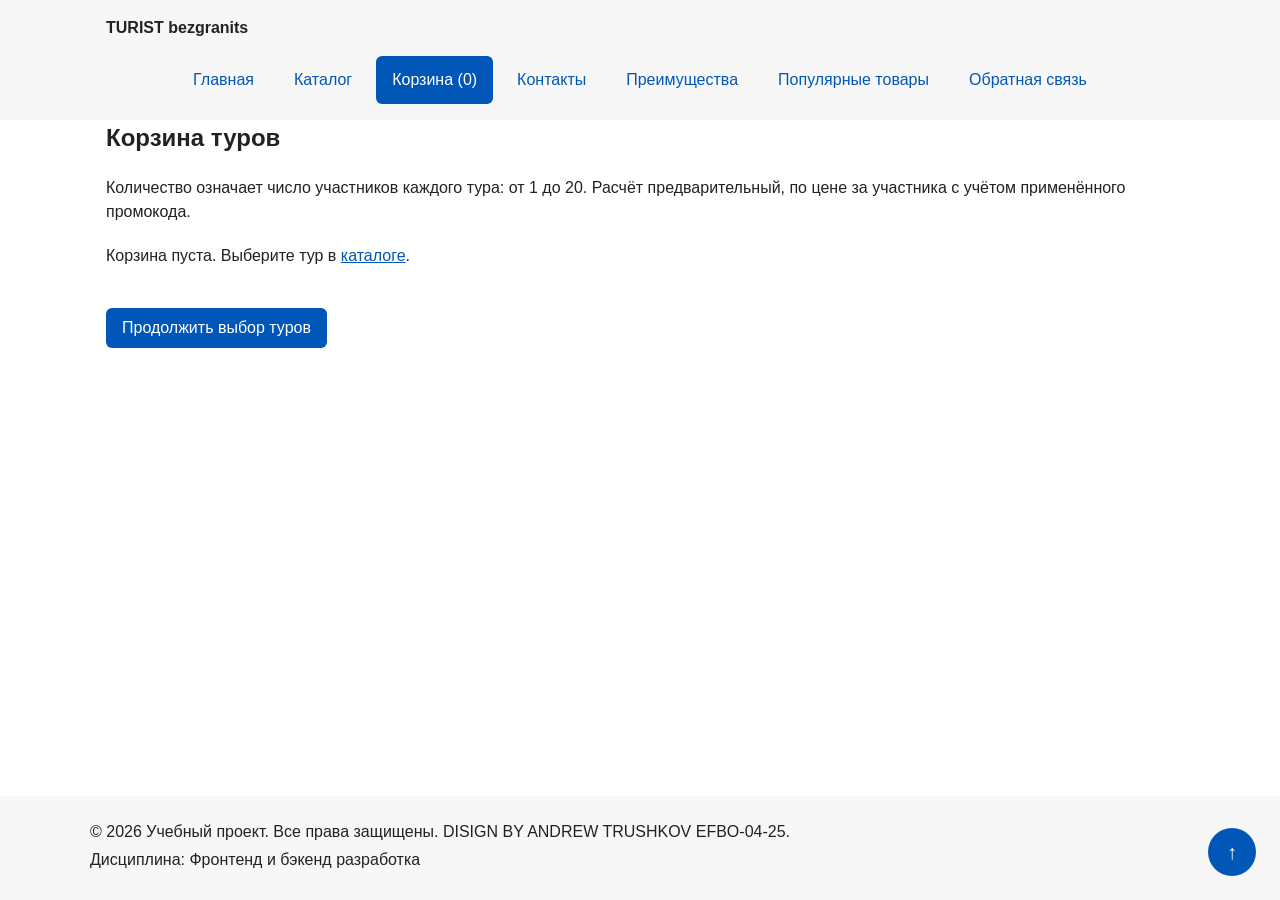
==== cart.html @ bf2e5070 "feat: add tour cart, checkout flow and promo code" ====
<!DOCTYPE html>
<html lang="ru">
<head>
    <meta charset="UTF-8">
    <meta name="viewport" content="width=device-width, initial-scale=1.0">
    <meta name="description" content="Выбранные туры и расчёт стоимости поездки.">
    <title>Корзина туров — TURIST bezgranits</title>
    <link rel="stylesheet" href="css/style.css">
    <link rel="stylesheet" href="css/responsive.css">
    <script src="js/data.js" defer></script>
    <script src="js/catalog.js" defer></script>
    <script src="js/promotions.js" defer></script>
    <script src="js/cart.js" defer></script>
    <script src="js/main.js" defer></script>
    <script src="js/validation.js" defer></script>
</head>
<body>
    <a class="skip-link" href="#main-content">
        Перейти к содержимому
    </a>

    <!-- ==================== ШАПКА ==================== -->
    <header class="site-header">
        <div class="site-header__inner">
            <a class="site-header__logo" href="index.html">TURIST bezgranits</a>

            <button class="button button--secondary menu-toggle" type="button"
                aria-controls="site-navigation" aria-expanded="true" hidden>
                Меню
            </button>

            <nav class="site-nav" id="site-navigation" aria-label="Основная навигация">
                <ul class="site-nav__list">
                    <li class="site-nav__item">
                        <a class="site-nav__link" href="index.html">Главная</a>
                    </li>
                    <li class="site-nav__item">
                        <a class="site-nav__link" href="catalog.html">Каталог</a>
                    </li>
                    <li class="site-nav__item"><a class="site-nav__link site-nav__link--active" href="cart.html" aria-current="page">Корзина (<span data-cart-count>0</span>)</a></li>
                    <li class="site-nav__item">
                        <a class="site-nav__link" href="contacts.html">
                            Контакты
                        </a>
                    </li>
                    <li class="site-nav__item">
                        <a class="site-nav__link" href="index.html#advantages">Преимущества</a>
                    </li>
                    <li class="site-nav__item">
                        <a class="site-nav__link" href="index.html#popular">Популярные товары</a>
                    </li>
                    <li class="site-nav__item">
                        <a class="site-nav__link" href="index.html#contacts">Обратная связь</a>
                    </li>
                </ul>
            </nav>
        </div>
    </header>

    <!-- ==================== ОСНОВНОЕ СОДЕРЖИМОЕ ==================== -->
    <main id="main-content" tabindex="-1">
        <section class="section cart">
            <h1 class="section__title">Корзина туров</h1>
            <p>Количество означает число участников каждого тура: от 1 до 20. Расчёт предварительный, по цене за участника с учётом применённого промокода.</p>
            <p id="cart-empty">Корзина пуста. Выберите тур в <a href="catalog.html">каталоге</a>.</p>
            <div id="cart-items" class="cart__items"></div>
            <div id="cart-summary" class="cart__summary" hidden>
                <div id="cart-promo" class="promo"></div>
                <p>Итого: <strong id="cart-total">0 руб.</strong></p>
                <a class="button button--primary" id="cart-checkout" href="order.html?from=cart">Оформить заказ</a>
                <button class="button button--secondary" id="cart-clear" type="button">Очистить корзину</button>
            </div>
            <p id="cart-message" role="status" aria-live="polite"></p>
            <p id="cart-storage-message" role="status"></p>
            <a class="button button--primary" href="catalog.html">Продолжить выбор туров</a>
            <noscript>Для работы корзины включите JavaScript.</noscript>
        </section>
    </main>

    <!-- ==================== ПОДВАЛ ==================== -->
    <footer class="site-footer">
        <p class="site-footer__text">&copy; 2026 Учебный проект. Все права защищены. DISIGN BY ANDREW TRUSHKOV EFBO-04-25.</p>
        <p class="site-footer__text">Дисциплина: Фронтенд и бэкенд разработка</p>
    </footer>
    <a class="scroll-top" href="#" aria-label="Наверх">↑</a>
</body>
</html>
---- css/style.css ----
/* ===================================
   1. Переменные проекта
   =================================== */

:root {
    /* Основные цвета */
    --color-bg: #ffffff;
    --color-text: #222222;
    --color-muted: #666666;
    --color-primary: #0057b8;
    --color-primary-dark: #003f86;
    --color-border: #dddddd;
    --color-surface: #f7f7f7;
    --color-surface-accent: #eef5ff;
    --color-danger: #b00020;
    --color-success: #168a2f;
    --color-success-bg: #eefaf0;
    --color-white: #ffffff;

    /* Отступы */
    --space-xs: 4px;
    --space-sm: 8px;
    --space-md: 16px;
    --space-lg: 24px;
    --space-xl: 32px;

    /* Скругления */
    --radius-sm: 6px;
    --radius-md: 8px;
    --radius-lg: 12px;

    /* Размеры */
    --container-width: 1100px;
}

/* ===================================
   2. Базовые стили
   =================================== */

* {
    box-sizing: border-box;
}

body {
    margin: 0;
    font-family: Arial, sans-serif;
    line-height: 1.5;
    color: var(--color-text);
    background-color: var(--color-bg);

    display: flex;
    flex-direction: column;
    min-height: 100vh;
}

main {
    flex: 1;
}

html {
    scroll-behavior: smooth;
}

.scroll-top {
    position: fixed;
    bottom: var(--space-lg);
    right: var(--space-lg);
    width: 48px;
    height: 48px;
    display: flex;
    align-items: center;
    justify-content: center;
    background-color: var(--color-primary);
    color: var(--color-white);
    border-radius: 50%;
    text-decoration: none;
    font-size: 20px;
    z-index: 50;
    transition: background-color 0.2s;
}

.scroll-top:hover,
.scroll-top:focus-visible {
    background-color: var(--color-primary-dark);
    outline: none;
}

/* ===================================
   3. Общие элементы интерфейса
   =================================== */

a {
    color: var(--color-primary);
}

a:focus-visible {
    outline: 2px solid var(--color-primary);
    outline-offset: 3px;
}

/* Кнопки */
.button {
    display: inline-block;
    padding: var(--space-sm) var(--space-md);
    border: none;
    border-radius: var(--radius-sm);
    font: inherit;
    text-decoration: none;
    cursor: pointer;
}

.button--primary {
    color: var(--color-white);
    background-color: var(--color-primary);
}

.button--primary:hover {
    background-color: var(--color-primary-dark);
}

.button--secondary {
    color: var(--color-primary);
    background-color: transparent;
    border: 1px solid var(--color-primary);
}

.button--secondary:hover {
    color: var(--color-white);
    background-color: var(--color-primary);
}

.button:focus-visible {
    outline: 2px solid var(--color-primary);
    outline-offset: 3px;
}

.button:disabled,
.button--disabled {
    opacity: 0.6;
    cursor: not-allowed;
}

/* ===================================
   4. Компоненты страницы
   =================================== */

/* Шапка сайта */
.site-header {
    background-color: var(--color-surface);

    position: sticky;
    top: 0;
    z-index: 100;
}

.site-header__inner {
    max-width: var(--container-width);
    margin: 0 auto;
    padding: var(--space-lg);
}

.site-header__logo {
    font-weight: 700;
    color: var(--color-text);
    text-decoration: none;
}

/* Навигация */
.site-nav__list {
    display: flex;
    flex-wrap: wrap;
    justify-content: center;
    align-items: center;
    gap: var(--space-md);
    padding: 0;
    margin: var(--space-md) 0 0;
    list-style: none;
}

.site-nav__link {
    display: inline-block;
    padding: var(--space-sm) var(--space-md);
    color: var(--color-primary);
    text-decoration: none;
    border-radius: var(--radius-sm);
}

.site-nav__link:hover {
    color: var(--color-white);
    background-color: var(--color-primary);
}

.site-nav__link:focus-visible {
    outline: 2px solid var(--color-primary);
    outline-offset: 3px;
}

.site-nav__link--active {
    color: var(--color-white);
    background-color: var(--color-primary);
}

/* Hero-блок */
.hero {
    max-width: var(--container-width);
    margin: var(--space-lg) auto var(--space-xl);
    padding: var(--space-xl) var(--space-lg);
    background-image: url('../images/map.jpg');
    background-size: cover;
    background-position: center;
    background-repeat: no-repeat;
    border-radius: var(--radius-lg);
    color: var(--color-white);
    position: relative;
    overflow: hidden;
}



.hero::before {
    content: '';
    position: absolute;
    inset: 0;
    background-color: rgba(0, 0, 0, 0.4);   /* затемнение */
    z-index: 1;
}

.hero > * {
    position: relative;
    z-index: 2;
}


.hero__title {
    margin-top: 0;
}

.hero__text {
    margin-bottom: var(--space-md);
}

/* Сетка преимуществ */
.advantages-grid {
    display: grid;
    grid-template-columns: repeat(3, 1fr);
    gap: var(--space-lg);
}

/* Карточка преимущества */
.advantage-card {
    padding: var(--space-lg);
    border: 1px solid var(--color-border);
    border-radius: var(--radius-md);
    background-color: var(--color-bg);
}

.advantage-card__title {
    margin: 0 0 var(--space-sm);
    color: var(--color-primary);
    font-size: 18px;
}

.advantage-card__text {
    margin: 0;
    color: var(--color-muted);
}

/* Секции */
.section {
    max-width: var(--container-width);
    margin: 0 auto var(--space-xl);
}

.section__title {
    margin-top: 0;
}

.section__text {
    color: var(--color-muted);
}

/* Преимущества */
.advantages-list {
    padding-left: var(--space-lg);
}

/* Сетка товаров */
.products-grid {
    display: grid;
    grid-template-columns: repeat(3, 1fr);
    gap: var(--space-lg);
}

/* Карточка товара */
.product-card {
    display: flex;
    flex-direction: column;
    gap: var(--space-sm);
    padding: var(--space-md);
    border: 1px solid var(--color-border);
    border-radius: var(--radius-md);
    background-color: var(--color-bg);
}

.product-card__image {
    display: block;
    width: 100%;
    height: 180px;
    object-fit: cover;
    border-radius: var(--radius-sm);
    margin-bottom: var(--space-sm);
}



.product-card:hover {
    border-color: var(--color-primary);
}

.product-card--featured {
    border-color: var(--color-primary);
}

.product-card--discount {
    border-color: var(--color-danger);
}

.product-card__title {
    margin: 0;
    color: var(--color-text);
}

.product-card__description {
    margin: 0;
    color: var(--color-muted);
}

.product-card__price {
    margin: 0;
    font-weight: 700;
}

.product-card--discount .product-card__price {
    color: var(--color-danger);
}

.product-card__button {
    margin-top: auto;
    align-self: flex-start;
}

/* Дополнительный блок */
.aside-info {
    max-width: var(--container-width);
    margin: 0 auto var(--space-xl);
    padding: var(--space-md);
    border-left: 4px solid var(--color-primary);
    background-color: var(--color-surface);
}

.aside-info__title {
    margin-top: 0;
}

.aside-info__text {
    margin-bottom: 0;
}

/* Подвал */
.site-footer {
    padding: var(--space-lg);
    background-color: var(--color-surface);
}

.site-footer__text {
    max-width: var(--container-width);
    margin: 0 auto var(--space-xs);
}

/* Хлебные крошки */
.breadcrumbs {
    max-width: var(--container-width);
    margin: var(--space-lg) auto var(--space-md);
    padding: 0 var(--space-lg);
    font-size: 14px;
    color: var(--color-muted);
}

.breadcrumbs__link {
    color: var(--color-primary);
}

.breadcrumbs__current::before {
    content: " / ";
    color: var(--color-muted);
}

/* Каталог */
.catalog-layout {
    max-width: var(--container-width);
    margin: 0 auto var(--space-xl);
    padding: 0 var(--space-lg);
    display: grid;
    grid-template-columns: 260px 1fr;
    grid-template-areas: "filters products";
    gap: var(--space-lg);
}

.catalog-filters {
    grid-area: filters;
    padding: var(--space-md);
    border: 1px solid var(--color-border);
    border-radius: var(--radius-md);
    background-color: var(--color-surface);
}

.catalog-filters__title {
    margin-top: 0;
}

.catalog-products {
    grid-area: products;
}

.catalog-products__title {
    margin-top: 0;
}

/* Форма фильтров */
.filters-form {
    display: grid;
    gap: var(--space-md);
}

.filters-form__group {
    margin: 0;
    padding: var(--space-md);
    border: 1px solid var(--color-border);
    border-radius: var(--radius-sm);
}

.filters-form__legend {
    font-weight: 700;
}

.filters-form__label {
    display: block;
    margin-bottom: var(--space-sm);
}

.filters-form__input {
    width: 100%;
    padding: 8px 10px;
    border: 1px solid var(--color-border);
    border-radius: var(--radius-sm);
    font: inherit;
}

/* Контакты */
.contacts-list {
    padding-left: var(--space-lg);
}

/* ===================================
   5. Форма и модальное окно
   =================================== */

.order-dialog {
    width: min(100% - 32px, 560px);
    padding: var(--space-lg);
    border: none;
    border-radius: var(--radius-lg);
}

.order-dialog::backdrop {
    background-color: rgba(0, 0, 0, 0.5);
}

.order-dialog__title {
    margin-top: 0;
}

.order-form__field {
    margin-bottom: var(--space-md);
}

.order-form__field--checkbox {
    margin-bottom: var(--space-md);
}

.order-form__label {
    display: block;
    margin-bottom: var(--space-xs);
}

.order-form__input,
.order-form__select,
.order-form__textarea {
    width: 100%;
    padding: 10px 12px;
    border: 1px solid var(--color-border);
    border-radius: var(--radius-sm);
    font: inherit;
}

.order-form__input:hover,
.order-form__select:hover,
.order-form__textarea:hover {
    border-color: var(--color-primary);
}

.order-form__input:focus-visible,
.order-form__select:focus-visible,
.order-form__textarea:focus-visible {
    outline: 2px solid var(--color-primary);
    outline-offset: 3px;
}

.order-form__checkbox {
    width: auto;
}

.order-form__checkbox-label {
    display: flex;
    align-items: center;
    gap: var(--space-sm);
}

.order-form__hint {
    display: block;
    margin-top: var(--space-xs);
    color: var(--color-muted);
}

.order-form__actions {
    display: flex;
    gap: var(--space-md);
    margin-top: var(--space-lg);
}

[aria-invalid="true"] {
    border-color: var(--color-danger);
}


/* Сообщение об успехе */
.success-message {
    max-width: var(--container-width);
    margin: var(--space-lg) auto;
    padding: var(--space-md);
    border-left: 4px solid var(--color-success);
    background-color: var(--color-success-bg);
}

/* Подсветка цели якоря */
:target {
    outline: 2px dashed var(--color-primary);
    outline-offset: 4px;
}

/* Карта */
.map-wrapper {
    max-width: var(--container-width);
    margin: 0 auto;
    border-radius: var(--radius-md);
    overflow: hidden;
    border: 1px solid var(--color-border);
}

.map-frame {
    display: block;
    width: 100%;
    height: 400px;
    border: 0;
}

/* Страница тура */
.product-detail {
    max-width: var(--container-width);
    margin: 0 auto var(--space-xl);
    padding: 0 var(--space-lg);
    display: grid;
    grid-template-columns: 1fr 1fr;
    gap: var(--space-lg);
    align-items: start;
}

.product-detail__image {
    display: block;
    width: 100%;
    height: 360px;
    object-fit: cover;
    border-radius: var(--radius-md);
    background-color: var(--color-surface);
}

.product-detail__title {
    margin-top: 0;
}

.product-detail__price {
    font-weight: 700;
    color: var(--color-primary);
    font-size: 22px;
    margin: var(--space-sm) 0 var(--space-md);
}

.product-detail__description {
    color: var(--color-muted);
    margin-bottom: var(--space-lg);
}

/* Таблица */
.product-table {
    width: 100%;
    max-width: var(--container-width);
    margin: 0 auto;
    border-collapse: collapse;
}

.product-table caption {
    font-weight: 700;
    text-align: left;
    padding: var(--space-sm) var(--space-lg);
}

.product-table th,
.product-table td {
    padding: var(--space-sm) var(--space-lg);
    border: 1px solid var(--color-border);
    text-align: left;
}

.product-table th {
    background-color: var(--color-surface);
}

/* Что входит */
.included-list {
    max-width: var(--container-width);
    margin: 0 auto;
    padding: 0 var(--space-lg);
    list-style: none;
}

.included-list__item {
    padding: var(--space-sm) 0;
    border-bottom: 1px solid var(--color-border);
}

.included-list__item--yes::before {
    content: "✓ ";
    color: var(--color-success);
    font-weight: 700;
}

.included-list__item--no::before {
    content: "✕ ";
    color: var(--color-danger);
    font-weight: 700;
}

/* Ссылка пропуска навигации */
.skip-link {
    position: fixed;
    top: 8px;
    left: 8px;
    z-index: 1000;
    padding: 12px 16px;
    color: #ffffff;
    background-color: #003f86;
    border-radius: 6px;
    transform: translateY(calc(-100% - 16px));
}

.skip-link:focus {
    transform: translateY(0);
    outline: 3px solid #222222;
    outline-offset: 3px;
}

/* Видимый фокус при управлении с клавиатуры */
a:focus-visible,
button:focus-visible,
input:focus-visible,
select:focus-visible,
textarea:focus-visible,
.button:focus-visible,
.site-nav__link:focus-visible,
.order-form__input:focus-visible,
.order-form__select:focus-visible,
.order-form__textarea:focus-visible,
[tabindex="0"]:focus-visible {
    outline: 3px solid #222222;
    outline-offset: 3px;
}

/* Фокус кнопки возврата наверх */
.scroll-top:focus-visible {
    outline: 3px solid #222222;
    outline-offset: 3px;
}

/* Текстовое объяснение ошибки рядом с полем */
.form-error {
    margin: var(--space-xs) 0 0;
    color: var(--color-danger);
    font-size: 14px;
}


/* Представление результатов обработки данных */


/* Элементы интерактивного каталога. */
.filters-form select { width: 100%; min-width: 0; font: inherit; }
#catalog-status, #catalog-empty, #catalog-details { margin: 0 0 16px; overflow-wrap: anywhere; }
#catalog-details { padding: 16px; border: 1px solid var(--color-primary, #0057b8); border-radius: 8px; }
[hidden] { display: none !important; }

/* Корзина туров. */
.cart > p, .cart__summary { margin-bottom: 20px; }
.cart__items { display: grid; grid-template-columns: minmax(0, 1fr); gap: 16px; margin: 20px 0; }
.cart-item { display: flex; flex-direction: column; min-width: 0; gap: 12px; padding: 14px; border: 1px solid #ccc; border-radius: 12px; }
.cart-item__image { display: block; width: 100%; height: 150px; object-fit: cover; border-radius: 8px; }
.cart-item__content { display: flex; flex-direction: column; flex: 1; gap: 8px; min-width: 0; overflow-wrap: anywhere; }
.cart-item__content > p, .cart-item__title { margin: 0; }
.cart-item__content > .button { width: 100%; margin-top: auto; min-height: 44px; }
.cart-item__title { font-size: 1.125rem; }
.cart-item__quantity { width: 100%; max-width: 140px; min-height: 44px; padding: 8px; font: inherit; border: 1px solid #767676; border-radius: 6px; }
.cart__summary { padding: 16px; background: #f3f4f6; border-radius: 8px; }
.cart__summary p { margin-bottom: 12px; font-size: 1.25rem; }
.button:disabled { opacity: .65; cursor: not-allowed; }
#cart-message, #cart-storage-message { margin-bottom: 16px; overflow-wrap: anywhere; }
@media (min-width: 640px) {
    .cart__items { grid-template-columns: repeat(2, minmax(0, 1fr)); }
}
@media (min-width: 1024px) {
    .cart__items { grid-template-columns: repeat(3, minmax(0, 1fr)); }
}

/* Одинаковая ширина действий карточек и оформление состава заявки. */
.product-card > .button { width: 100%; align-self: stretch; text-align: center; }
.cart__summary { display: flex; flex-wrap: wrap; align-items: center; gap: 12px; }
.cart__summary p { margin: 0; flex: 1 1 100%; }
.order-selection { grid-column: 1 / -1; min-width: 0; }
.order-selection > p, .order-selection > h2 { margin-bottom: 16px; }
.order-item { display: grid; gap: 12px; margin: 16px 0; padding: 16px; border: 1px solid #ccc; border-radius: 8px; min-width: 0; }
.order-item .order-form__field { min-width: 0; }
.order-item select { width: 100%; text-overflow: ellipsis; }
.order-item__subtotal { overflow-wrap: anywhere; }
.order-selection__total { margin-top: 20px; font-weight: 700; }
@media (min-width: 768px) {
    .order-form--page .order-item { grid-template-columns: minmax(0, 2fr) minmax(0, 1fr); }
    .cart__summary p { flex: 1 1 auto; }
}

/* Подробная программа тура с отдельной иллюстрацией. */
.tour-details__header, .tour-details__footer { display: flex; align-items: center; justify-content: space-between; flex-wrap: wrap; gap: 12px; }
.tour-details__header { margin-bottom: 20px; }
.tour-details__header h2 { margin: 0; }
.tour-details__intro { display: grid; gap: 20px; }
.tour-details__figure { margin: 0; min-width: 0; }
.tour-details__image { display: block; width: 100%; max-width: 320px; height: auto; border-radius: 10px; }
.tour-details__figure figcaption { margin-top: 8px; font-size: .8rem; color: var(--color-muted); }
.tour-details__overview p { margin: 0 0 12px; }
.tour-details__country { font-weight: 700; color: var(--color-primary); }
.tour-details__section { margin-top: 22px; }
.tour-details__section h3 { margin: 0 0 10px; font-size: 1.1rem; }
.tour-details__section ul, .tour-details__section ol { padding-left: 24px; }
.tour-details__section li { margin-bottom: 8px; }
.tour-details__note { margin: 20px 0; font-size: .875rem; color: var(--color-muted); }
.tour-details__footer { border-top: 1px solid var(--color-border); padding-top: 16px; }
@media (min-width: 768px) {
    .tour-details__intro { grid-template-columns: minmax(0, 280px) minmax(0, 1fr); }
}

/* Промокод и разбивка итоговой суммы. */
.promo { flex-basis: 100%; width: 100%; min-width: 0; padding: 16px 0; }
.promo__field { max-width: 360px; }
.promo__field label { display: block; margin-bottom: 8px; }
.promo__actions { display: flex; flex-wrap: wrap; gap: 8px; margin: 12px 0; }
.promo p { font-size: .95rem; margin: 8px 0; }
.promo__breakdown { font-weight: 600; }
---- css/responsive.css ----
/* Адаптивные стили для КР3. Подход Mobile First. */
.menu-toggle[hidden],
.site-nav[hidden] {
    display: none;
}

.menu-toggle {
    display: block;
    min-height: 44px;
    max-width: 100%;
    margin-top: 12px;
}

/* Базовые правила для небольших экранов */
img {
    max-width: 100%;
}

.section {
    padding-inline: 16px;
}

.hero,
.aside-info {
    width: calc(100% - 32px);
}

/* Шапка и меню */
.site-header {
    position: sticky;
    top: 0;
}

html { scroll-padding-top: calc(var(--header-height, 100px) + 16px); }
.site-header .site-nav { max-height: 65dvh; overflow-y: auto; }
.cart-item__description { margin: 0; }
.cart-item__description h3 { margin: 0 0 6px; font-size: 1rem; }
.cart-item__description p { margin: 0; color: var(--color-muted); }

.site-header__inner {
    padding: 16px;
}

.site-nav__list {
    display: flex;
    flex-direction: column;
    align-items: stretch;
    gap: 8px;
}

.site-nav__link {
    display: block;
    text-align: center;
    padding: 12px 16px;
}

/* Главный баннер */
.hero {
    padding: 24px 16px;
}

.hero__title {
    font-size: 26px;
    line-height: 1.2;
    overflow-wrap: anywhere;
}

/* На телефоне карточки расположены в одну колонку */
.advantages-grid,
.products-grid {
    grid-template-columns: minmax(0, 1fr);
    gap: 16px;
}

/* Планшеты: от 768 пикселей */
@media (min-width: 768px) {
    .site-nav__list {
        flex-direction: row;
        flex-wrap: wrap;
        justify-content: center;
    }

    .hero {
        padding: 32px 24px;
    }

    .hero__title {
        font-size: 36px;
    }

    .advantages-grid,
    .products-grid {
        grid-template-columns: repeat(2, minmax(0, 1fr));
        gap: 24px;
    }
}

/* Компьютеры: от 1024 пикселей */
@media (min-width: 1024px) {
    .advantages-grid,
    .products-grid {
        grid-template-columns: repeat(3, minmax(0, 1fr));
    }
}

/* Каталог: на телефоне фильтр расположен над турами */
.catalog-layout {
    grid-template-columns: minmax(0, 1fr);
    grid-template-areas:
        "filters"
        "products";
    padding-inline: 16px;
    gap: 24px;
}

.catalog-filters,
.catalog-products {
    min-width: 0;
}

.filters-form__group {
    min-width: 0;
}

/* На компьютере фильтр находится слева */
@media (min-width: 1024px) {
    .catalog-layout {
        grid-template-columns: 260px minmax(0, 1fr);
        grid-template-areas: "filters products";
    }

    .catalog-products .products-grid {
        grid-template-columns: repeat(2, minmax(0, 1fr));
    }
}

/* Страница тура: одна колонка на телефоне */
.product-detail {
    grid-template-columns: minmax(0, 1fr);
    padding-inline: 16px;
    gap: 24px;
}

.product-detail > * {
    min-width: 0;
}

.product-detail__image {
    width: 100%;
    height: auto;
    aspect-ratio: 4 / 3;
    object-fit: cover;
}

.product-detail__title {
    overflow-wrap: anywhere;
}

/* На планшете и компьютере — две колонки */
@media (min-width: 768px) {
    .product-detail {
        grid-template-columns: repeat(2, minmax(0, 1fr));
    }
}

/* Прокручивается только таблица, а не вся страница */
.table-wrapper {
    max-width: 100%;
    overflow-x: auto;
}

.table-wrapper:focus-visible {
    outline: 3px solid #222222;
    outline-offset: 3px;
}

.table-wrapper .product-table {
    min-width: 600px;
}

/* Форма заявки на отдельной странице */
.order-form--page {
    display: grid;
    grid-template-columns: minmax(0, 1fr);
    gap: 16px;
}

.order-form--page .order-form__field {
    min-width: 0;
    margin-bottom: 0;
}

/* Размеры полей для удобного ввода на телефоне */
.order-form__input,
.order-form__select,
.order-form__textarea {
    min-width: 0;
    max-width: 100%;
    min-height: 44px;
    font-size: 16px;
}

.order-form__textarea {
    resize: vertical;
}

.order-form__checkbox-label {
    align-items: flex-start;
}

.order-form__checkbox {
    flex-shrink: 0;
}

/* На телефоне кнопки расположены друг под другом */
.order-form__actions {
    flex-direction: column;
}

.order-form__actions .button {
    min-height: 44px;
    text-align: center;
}

/* Эти блоки занимают всю ширину формы */
.order-form--page .order-form__field--wide,
.order-form--page .order-form__field--checkbox,
.order-form--page .order-form__actions {
    grid-column: 1 / -1;
}

/* Две колонки на планшете и компьютере */
@media (min-width: 768px) {
    .order-form--page {
        grid-template-columns: repeat(2, minmax(0, 1fr));
        gap: 24px;
    }

    .order-form__actions {
        flex-direction: row;
        flex-wrap: wrap;
    }
}

/* Контакты: длинные строки не выходят за экран */
.contacts-list__item {
    overflow-wrap: anywhere;
    margin-bottom: 12px;
}

/* Карта на телефоне */
.map-frame {
    width: 100%;
    height: 280px;
}

/* Карта на планшете и компьютере */
@media (min-width: 768px) {
    .map-frame {
        height: 400px;
    }
}

/* Фильтры доступны и без JavaScript через нативный details. */
.filters-toggle {
    min-height: 44px;
    padding: 12px;
    color: var(--color-primary-dark);
    cursor: pointer;
    font-weight: 700;
}
.filters-toggle:focus-visible {
    outline: 3px solid #222222;
    outline-offset: 3px;
}
.filters-disclosure[open] .filters-form {
    margin-top: 16px;
}
@media (min-width: 1024px) {
    .filters-disclosure--enhanced > .filters-toggle {
        display: none;
    }
}

/* На телефоне каждая строка таблицы становится карточкой. */
@media (max-width: 767px) {
    .table-wrapper .product-table {
        display: block;
        min-width: 0;
    }
    .product-table caption {
        display: block;
        padding: 8px 0;
    }
    .product-table thead {
        position: absolute;
        width: 1px;
        height: 1px;
        overflow: hidden;
        clip-path: inset(50%);
        white-space: nowrap;
    }
    .product-table tbody {
        display: grid;
        gap: 12px;
    }
    .product-table tbody tr {
        display: grid;
        grid-template-columns: minmax(0, 1fr);
        border: 1px solid var(--color-border);
        border-radius: var(--radius-md);
        overflow: hidden;
    }
    .product-table tbody th,
    .product-table tbody td {
        display: block;
        padding: 12px 16px;
        border: 0;
        overflow-wrap: anywhere;
    }
}
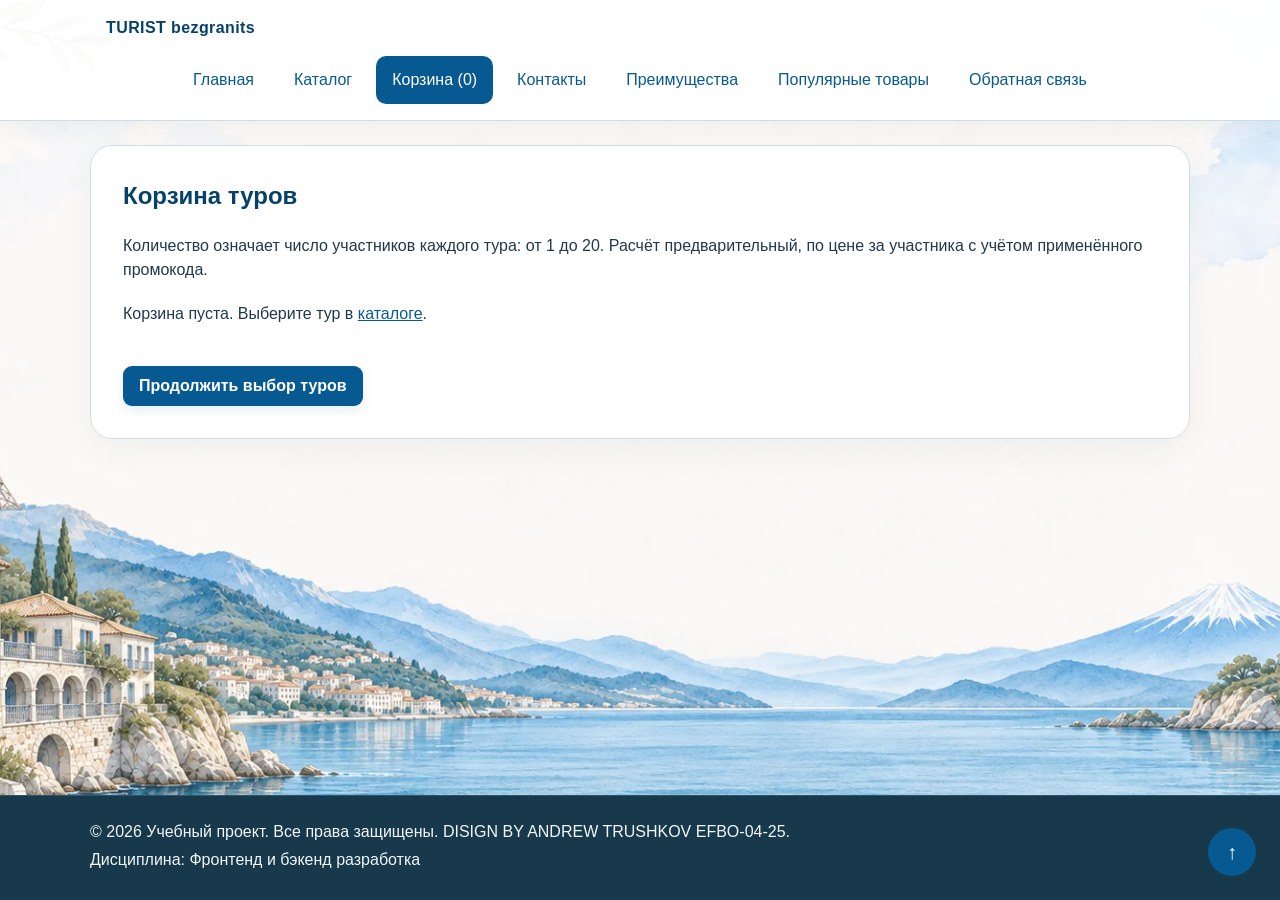
==== commit 0841b8a4: "Add coastal theme and new hero background" ====
--- a/cart.html
+++ b/cart.html
@@ -7,6 +7,7 @@
     <title>Корзина туров — TURIST bezgranits</title>
     <link rel="stylesheet" href="css/style.css">
     <link rel="stylesheet" href="css/responsive.css">
+    <link rel="stylesheet" href="css/travel-theme.css">
     <script src="js/data.js" defer></script>
     <script src="js/catalog.js" defer></script>
     <script src="js/promotions.js" defer></script>
--- a/css/travel-theme.css
+++ b/css/travel-theme.css
@@ -0,0 +1,112 @@
+/* Оформление КР4: морская палитра и акварельный пейзаж. */
+:root {
+    --color-text: #20394b;
+    --color-muted: #526573;
+    --color-primary: #075a91;
+    --color-primary-dark: #06416a;
+    --color-border: #cddde6;
+    --color-surface: #f0f6f8;
+    --color-surface-accent: #eaf3f8;
+    --radius-md: 14px;
+    --radius-lg: 22px;
+}
+
+body {
+    background: #eef4f5;
+    isolation: isolate;
+}
+
+/* Отдельный слой сохраняет пропорции рисунка при длинной странице. */
+body::before {
+    content: "";
+    position: fixed;
+    inset: 0;
+    z-index: -1;
+    pointer-events: none;
+    background: linear-gradient(#ffffff24, #ffffff24),
+        url('../images/travel-background.webp') center bottom / cover no-repeat;
+}
+
+.site-header {
+    background: rgba(255, 255, 255, .96);
+    border-bottom: 1px solid var(--color-border);
+    box-shadow: 0 4px 24px #163a5210;
+}
+
+.site-header__logo { color: var(--color-primary-dark); letter-spacing: .025em; }
+.site-nav__link { border-radius: 10px; }
+.button { border-radius: 9px; font-weight: 600; }
+.button--primary { box-shadow: 0 4px 12px #075a911c; }
+.button--secondary { background-color: #fff; }
+.button--secondary:hover { background-color: var(--color-primary); }
+
+.hero {
+    padding: clamp(28px, 5vw, 64px) clamp(20px, 4vw, 48px);
+    min-height: 430px;
+    display: flex;
+    flex-direction: column;
+    align-items: flex-start;
+    justify-content: center;
+    background-image: linear-gradient(90deg, #fffffff0, #ffffffe0 48%, #ffffff15),
+        url('../images/hero-coast.webp');
+    background-position: center, center bottom;
+    color: var(--color-text);
+    border: 1px solid #d2e1e8;
+    box-shadow: 0 16px 48px #163a5214;
+}
+
+.hero::before { display: none; }
+.hero__title { max-width: 720px; font-size: clamp(28px, 3.2vw, 44px); line-height: 1.15; }
+.hero__text { max-width: 620px; color: #354e60; }
+.hero > .button { margin-top: 12px; }
+
+main > .section,
+.product-detail {
+    width: calc(100% - 32px);
+    padding: clamp(20px, 3vw, 32px);
+    background: rgba(255, 255, 255, .96);
+    border: 1px solid var(--color-border);
+    border-radius: var(--radius-lg);
+    box-shadow: 0 12px 36px #163a520c;
+}
+
+main > .section:first-child { margin-top: 24px; }
+.section__title { color: var(--color-primary-dark); }
+.product-card, .advantage-card, .cart-item, .catalog-filters,
+#catalog-details, .breadcrumbs {
+    background-color: #fff;
+}
+.product-card, .advantage-card, .cart-item {
+    box-shadow: 0 5px 18px #163a520a;
+}
+.product-card:hover { box-shadow: 0 10px 28px #163a521a; }
+.product-card__price { color: var(--color-primary-dark); }
+.catalog-filters { align-self: start; }
+.catalog-products > #catalog-status,
+.catalog-products > #catalog-empty {
+    padding: 12px 16px;
+    background: #fffffff5;
+    border-radius: 10px;
+}
+.breadcrumbs { width: calc(100% - 32px); padding: 12px 20px; border-radius: 10px; }
+.cart__summary, .order-item { background: var(--color-surface); border: 1px solid var(--color-border); }
+.order-form__input, .order-form__select, .order-form__textarea,
+.filters-form input, .filters-form select { background-color: #fff; color: var(--color-text); }
+.aside-info { border-radius: 0 14px 14px 0; background: #f0f6f8f5; }
+.site-footer { background: #17394b; color: #f0f6f8; border-top: 1px solid #315568; }
+.site-footer a { color: #fff; }
+.scroll-top { box-shadow: 0 4px 18px #163a5233; }
+
+@media (max-width: 767px) {
+    body::before { background-position: center bottom; }
+    .hero { min-height: 440px; background-image: linear-gradient(#fffffff5, #ffffffd9 65%, #ffffff35), url('../images/hero-coast.webp'); }
+    main > .section, .product-detail { width: calc(100% - 24px); padding: 20px 16px; }
+    .site-footer { font-size: 14px; }
+}
+
+@media print {
+    body::before { display: none; }
+    .site-header { position: static; }
+    .hero { background: #fff; }
+    main > .section, .product-detail { box-shadow: none; }
+}
